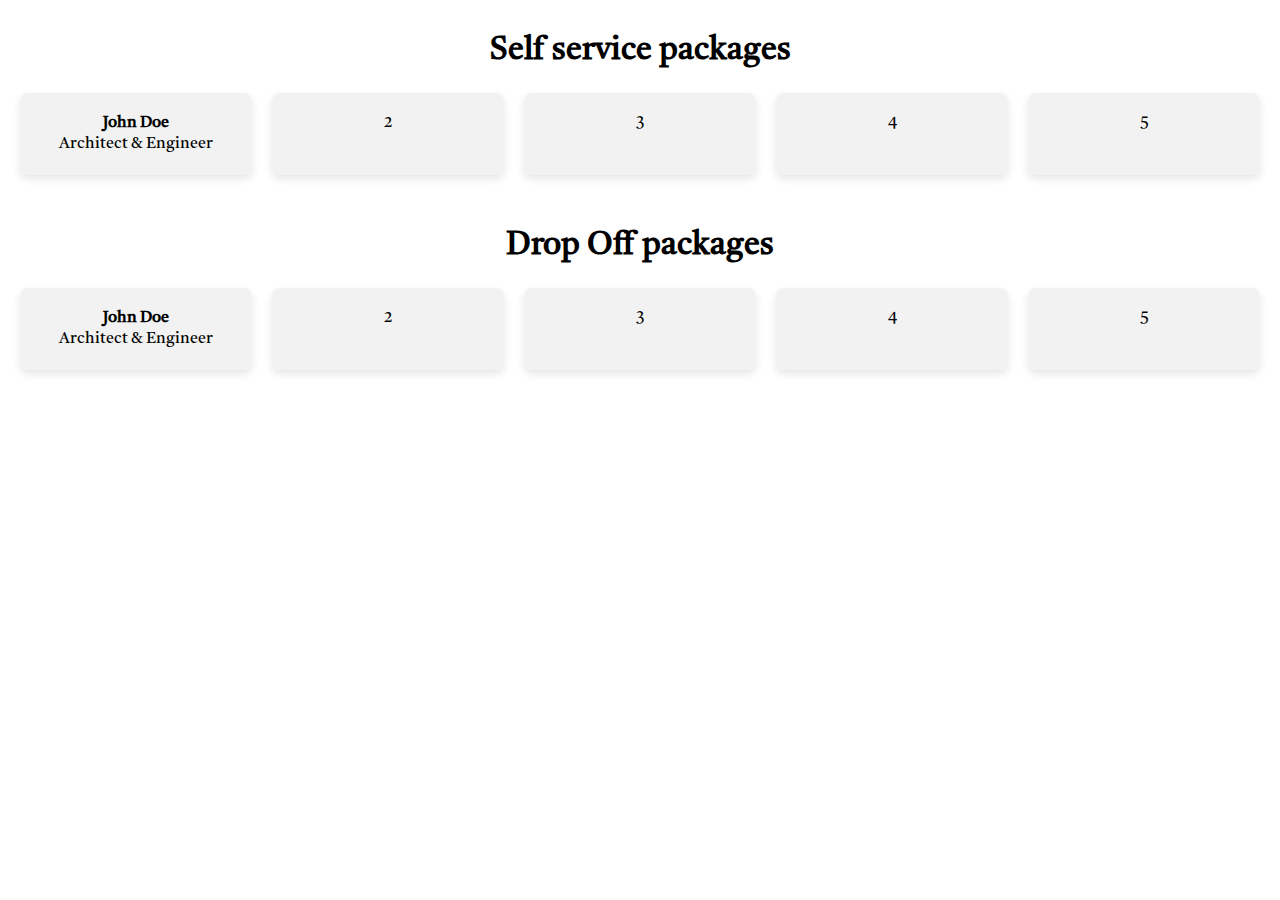
==== subscription-card.html @ 4932e5bc "first commit" ====
<!DOCTYPE html>
<html lang="en">
  <head>
    <meta charset="UTF-8" />
    <meta name="viewport" content="width=device-width, initial-scale=1.0" />
    <link rel="stylesheet" href="subscription-card.css" />
  </head>
  <body>
    <h1>Self service packages</h1>
    <div class="grid-container">
      <div class="grid-item">
        <div class="card">
          <div class="container">
            <h4><b>John Doe</b></h4>
            <p>Architect & Engineer</p>
          </div>
        </div>
      </div>
      <div class="grid-item">2</div>
      <div class="grid-item">3</div>
      <div class="grid-item">4</div>
      <div class="grid-item">5</div>
    </div>
    <h1>Drop Off packages</h1>
    <div class="grid-container">
      <div class="grid-item">
        <div class="card">
          <div class="container">
            <h4><b>John Doe</b></h4>
            <p>Architect & Engineer</p>
          </div>
        </div>
      </div>
      <div class="grid-item">2</div>
      <div class="grid-item">3</div>
      <div class="grid-item">4</div>
      <div class="grid-item">5</div>
    </div>
  </body>
</html>
---- subscription-card.css ----
@import url("https://fonts.googleapis.com/css2?family=Tiro+Devanagari+Hindi&display=swap");
* {
  font-family: "Tiro Devanagari Hindi", serif;
  padding: 0px;
  margin: 0px;
}
h1 {
  text-align: center;
  padding-top: 30px;
}
.grid-container {
  display: grid;
  /* grid-template-columns: repeat(auto-fit, minmax(300px, 1fr)); */
  grid-template-columns: repeat(5, 1fr);
  grid-gap: 20px;
  padding: 20px;
}

.grid-item {
  background-color: #f2f2f2;
  padding: 20px;
  text-align: center;
  border-radius: 8px;
  box-shadow: 0 4px 8px rgba(0, 0, 0, 0.1);
}

@media (max-width: 600px) {
  .grid-item {
    grid-column: span 2;
  }
}
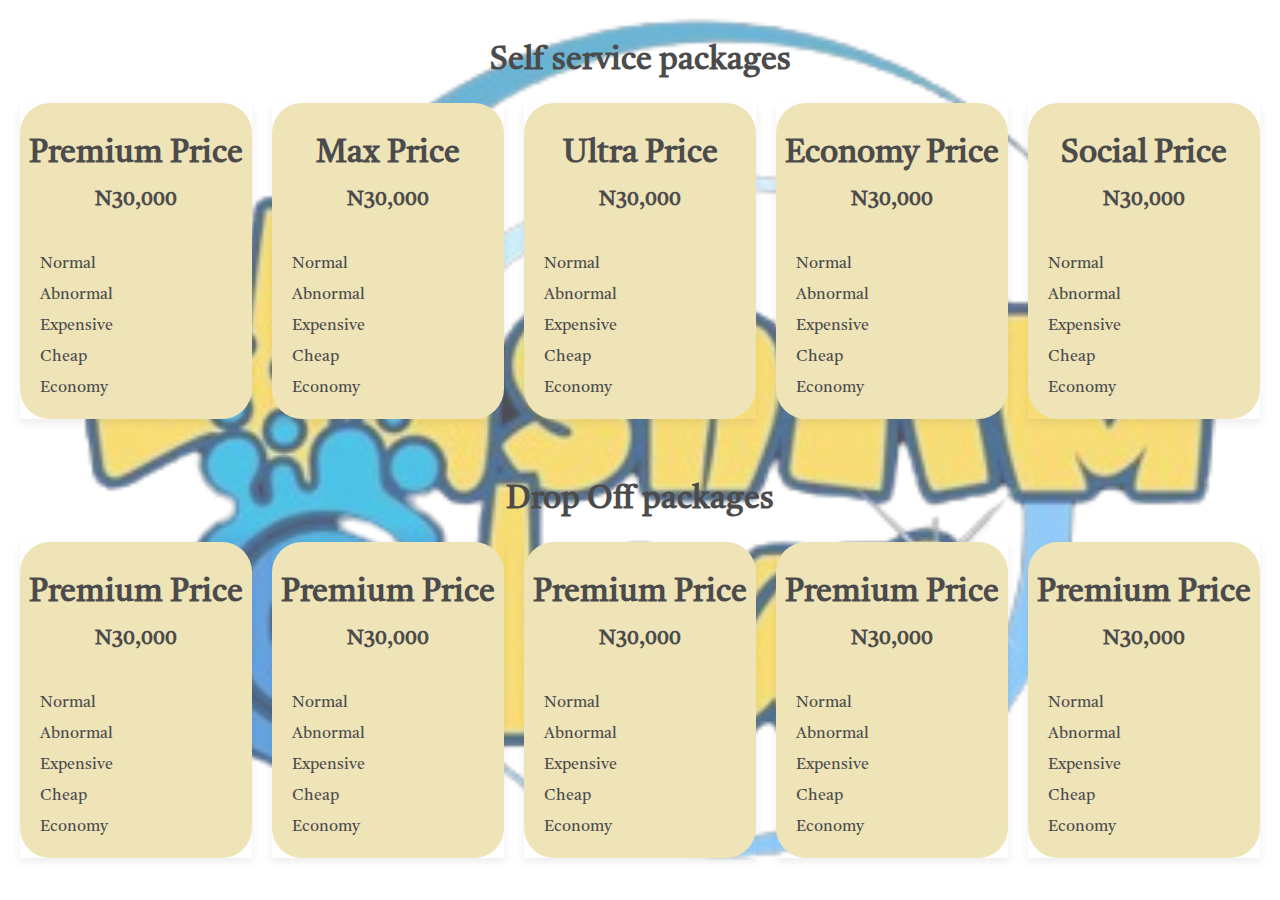
==== commit f2d575bf: "second commit" ====
--- a/subscription-card.html
+++ b/subscription-card.html
@@ -6,35 +6,163 @@
     <link rel="stylesheet" href="subscription-card.css" />
   </head>
   <body>
-    <h1>Self service packages</h1>
-    <div class="grid-container">
-      <div class="grid-item">
-        <div class="card">
-          <div class="container">
-            <h4><b>John Doe</b></h4>
-            <p>Architect & Engineer</p>
+    <div class="subscription-layout">
+      <h1 class="sub-packages">Self service packages</h1>
+      <div class="grid-container">
+        <div class="grid-item">
+          <div class="card">
+            <div class="container">
+              <h1 class="premium-style">Premium Price</h1>
+              <p class="premium-price">N30,000</p>
+              <ul class="list-style">
+                <li>Normal</li>
+                <li>Abnormal</li>
+                <li>Expensive</li>
+                <li>Cheap</li>
+                <li>Economy</li>
+              </ul>
+            </div>
+          </div>
+        </div>
+        <div class="grid-item">
+          <div class="card">
+            <div class="container">
+              <h1 class="premium-style">Max Price</h1>
+              <p class="premium-price">N30,000</p>
+              <ul class="list-style">
+                <li>Normal</li>
+                <li>Abnormal</li>
+                <li>Expensive</li>
+                <li>Cheap</li>
+                <li>Economy</li>
+              </ul>
+            </div>
+          </div>
+        </div>
+        <div class="grid-item">
+          <div class="card">
+            <div class="container">
+              <h1 class="premium-style">Ultra Price</h1>
+              <p class="premium-price">N30,000</p>
+              <ul class="list-style">
+                <li>Normal</li>
+                <li>Abnormal</li>
+                <li>Expensive</li>
+                <li>Cheap</li>
+                <li>Economy</li>
+              </ul>
+            </div>
+          </div>
+        </div>
+        <div class="grid-item">
+          <div class="card">
+            <div class="container">
+              <h1 class="premium-style">Economy Price</h1>
+              <p class="premium-price">N30,000</p>
+              <ul class="list-style">
+                <li>Normal</li>
+                <li>Abnormal</li>
+                <li>Expensive</li>
+                <li>Cheap</li>
+                <li>Economy</li>
+              </ul>
+            </div>
+          </div>
+        </div>
+        <div class="grid-item">
+          <div class="card">
+            <div class="container">
+              <h1 class="premium-style">Social Price</h1>
+              <p class="premium-price">N30,000</p>
+              <ul class="list-style">
+                <li>Normal</li>
+                <li>Abnormal</li>
+                <li>Expensive</li>
+                <li>Cheap</li>
+                <li>Economy</li>
+              </ul>
+            </div>
           </div>
         </div>
       </div>
-      <div class="grid-item">2</div>
-      <div class="grid-item">3</div>
-      <div class="grid-item">4</div>
-      <div class="grid-item">5</div>
-    </div>
-    <h1>Drop Off packages</h1>
-    <div class="grid-container">
-      <div class="grid-item">
-        <div class="card">
-          <div class="container">
-            <h4><b>John Doe</b></h4>
-            <p>Architect & Engineer</p>
+      <h1 class="sub-packages">Drop Off packages</h1>
+      <div class="grid-container">
+        <div class="grid-item">
+          <div class="card">
+            <div class="container">
+              <h1 class="premium-style">Premium Price</h1>
+              <p class="premium-price">N30,000</p>
+              <ul class="list-style">
+                <li>Normal</li>
+                <li>Abnormal</li>
+                <li>Expensive</li>
+                <li>Cheap</li>
+                <li>Economy</li>
+              </ul>
+            </div>
+          </div>
+        </div>
+        <div class="grid-item">
+          <div class="card">
+            <div class="container">
+              <h1 class="premium-style">Premium Price</h1>
+              <p class="premium-price">N30,000</p>
+              <ul class="list-style">
+                <li>Normal</li>
+                <li>Abnormal</li>
+                <li>Expensive</li>
+                <li>Cheap</li>
+                <li>Economy</li>
+              </ul>
+            </div>
+          </div>
+        </div>
+        <div class="grid-item">
+          <div class="card">
+            <div class="container">
+              <h1 class="premium-style">Premium Price</h1>
+              <p class="premium-price">N30,000</p>
+              <ul class="list-style">
+                <li>Normal</li>
+                <li>Abnormal</li>
+                <li>Expensive</li>
+                <li>Cheap</li>
+                <li>Economy</li>
+              </ul>
+            </div>
+          </div>
+        </div>
+        <div class="grid-item">
+          <div class="card">
+            <div class="container">
+              <h1 class="premium-style">Premium Price</h1>
+              <p class="premium-price">N30,000</p>
+              <ul class="list-style">
+                <li>Normal</li>
+                <li>Abnormal</li>
+                <li>Expensive</li>
+                <li>Cheap</li>
+                <li>Economy</li>
+              </ul>
+            </div>
+          </div>
+        </div>
+        <div class="grid-item">
+          <div class="card">
+            <div class="container">
+              <h1 class="premium-style">Premium Price</h1>
+              <p class="premium-price">N30,000</p>
+              <ul class="list-style">
+                <li>Normal</li>
+                <li>Abnormal</li>
+                <li>Expensive</li>
+                <li>Cheap</li>
+                <li>Economy</li>
+              </ul>
+            </div>
           </div>
         </div>
       </div>
-      <div class="grid-item">2</div>
-      <div class="grid-item">3</div>
-      <div class="grid-item">4</div>
-      <div class="grid-item">5</div>
     </div>
   </body>
 </html>
--- a/subscription-card.css
+++ b/subscription-card.css
@@ -4,9 +4,33 @@
   padding: 0px;
   margin: 0px;
 }
-h1 {
+/* h1 {
   text-align: center;
   padding-top: 30px;
+} */
+.sub-packages {
+  text-align: center;
+  padding-top: 40px;
+}
+.premium-style {
+  padding-top: 30px;
+  padding-bottom: 10px;
+  text-align: center;
+}
+
+.premium-price {
+  text-align: center;
+  padding-bottom: 30px;
+  font-size: 1.3rem;
+  font-weight: bold;
+}
+.list-style {
+  padding-left: 20px;
+  padding-bottom: 20px;
+}
+.list-style li {
+  list-style: none;
+  padding-top: 10px;
 }
 .grid-container {
   display: grid;
@@ -14,14 +38,15 @@
   grid-template-columns: repeat(5, 1fr);
   grid-gap: 20px;
   padding: 20px;
+  cursor: pointer;
 }
 
 .grid-item {
-  background-color: #f2f2f2;
-  padding: 20px;
-  text-align: center;
-  border-radius: 8px;
   box-shadow: 0 4px 8px rgba(0, 0, 0, 0.1);
+}
+.card {
+  background-color: #e9d99b;
+  border-radius: 30px;
 }
 
 @media (max-width: 600px) {
@@ -29,3 +54,51 @@
     grid-column: span 2;
   }
 }
+@media (max-width: 600px) {
+  .premium-style {
+    padding-top: 30px;
+    padding-bottom: 10px;
+    text-align: center;
+
+    font-size: 1.4rem;
+    font-weight: bold;
+  }
+  .premium-price {
+    text-align: center;
+    padding-bottom: 30px;
+    font-size: 1.2rem;
+    font-weight: bold;
+  }
+  .list-style {
+    text-align: left;
+    padding-bottom: 20px;
+  }
+}
+@media (max-width: 800px) {
+  .premium-style {
+    padding-top: 30px;
+    padding-bottom: 10px;
+    text-align: center;
+
+    font-size: 1.4rem;
+    font-weight: bold;
+  }
+  .premium-price {
+    text-align: center;
+    padding-bottom: 30px;
+    font-size: 1.2rem;
+    font-weight: bold;
+  }
+  .list-style {
+    text-align: left;
+    padding-bottom: 20px;
+  }
+}
+
+.subscription-layout {
+  background-image: url("./img/background-img-removebg-preview.png");
+  background-position: center;
+  background-repeat: no-repeat;
+  background-size: cover;
+  opacity: 0.7;
+}
